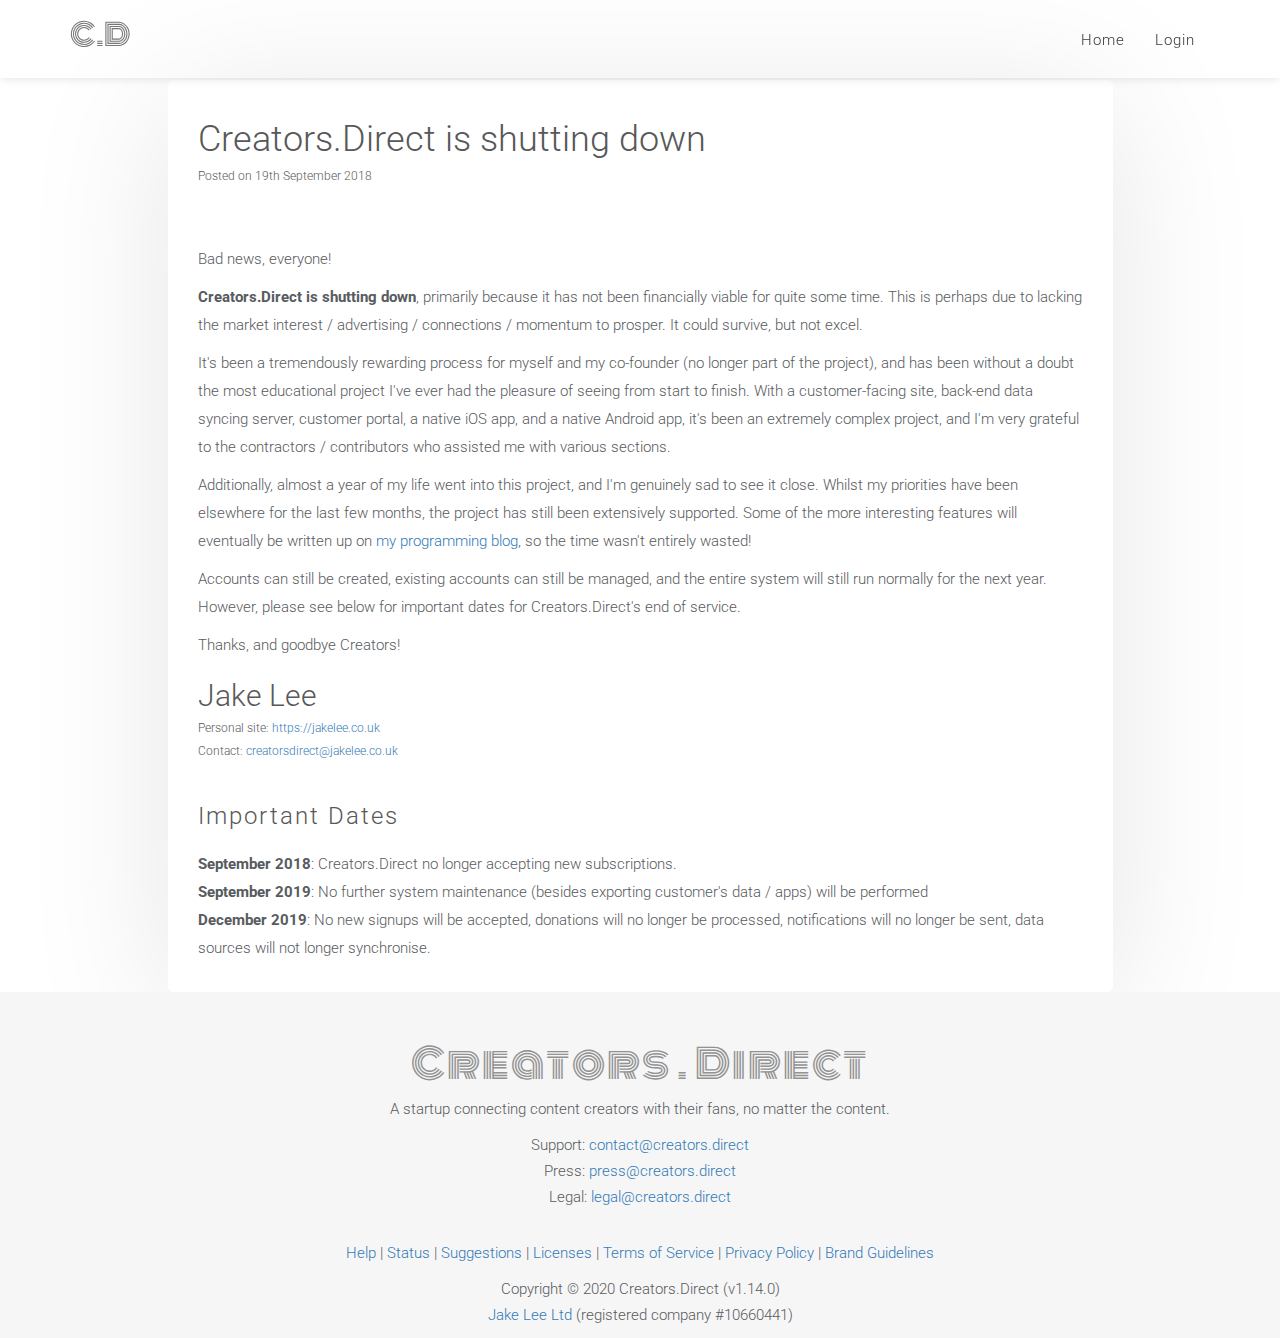
==== goodbye.html @ 6bd3e140 "Adds homepade and goodbye post" ====
<!DOCTYPE html>
<html lang="en">
<head>
<meta charset="utf-8">
<meta name="viewport" content="width=device-width, initial-scale=1">
<meta name="keywords" content="creators, direct, apps, content, custom, bespoke, automatic, sync, custom app, streamer tools">
<meta name="description" content="Creators.Direct provides content creators with reliable and affordable custom apps to keep fans automatically updated with their latest content, no matter what it is. Free sign-up / demo!" />
<meta name="author" content="Creators.Direct">
<meta name="copyright" content="Creators.Direct 2020">
<meta name="theme-color" content="#FB4C7F">
<title>Goodbye | Creators.Direct</title>
<link rel="apple-touch-icon" sizes="180x180" href="/assets/img/favicons/apple-touch-icon.png">
<link rel="icon" type="image/png" sizes="32x32" href="/assets/img/favicons/favicon-32x32.png">
<link rel="icon" type="image/png" sizes="16x16" href="/assets/img/favicons/favicon-16x16.png">
<link rel="manifest" href="/assets/img/favicons/manifest.json">
<link href="https://fonts.googleapis.com/css?family=Monoton%7CRoboto:100,300" rel="stylesheet">
<link rel="stylesheet" href="https://maxcdn.bootstrapcdn.com/bootstrap/3.3.7/css/bootstrap.min.css" integrity="sha384-BVYiiSIFeK1dGmJRAkycuHAHRg32OmUcww7on3RYdg4Va+PmSTsz/K68vbdEjh4u" crossorigin="anonymous">
<link rel="stylesheet" href="https://maxcdn.bootstrapcdn.com/font-awesome/4.7.0/css/font-awesome.min.css" integrity="sha384-wvfXpqpZZVQGK6TAh5PVlGOfQNHSoD2xbE+QkPxCAFlNEevoEH3Sl0sibVcOQVnN" crossorigin="anonymous">
<link rel="stylesheet" href="/assets/plugins/bootsnav/css/bootsnav.css" />
<link rel="stylesheet" href="/assets/plugins/swiper/css/swiper.min.css" />
<link rel="stylesheet" href="/assets/css/gorilla.css" />
</head>
<body>
<header class="header">

<nav class="navbar navbar-default navbar-fixed navbar-scrollspy dark bootsnav wine" data-minus-value-desktop="65" data-minus-value-mobile="50" data-speed="1000">
<div class="container">

<div class="navbar-header">
<button type="button" class="navbar-toggle" data-toggle="collapse" data-target="#navbar-menu">
<span class="fa fa-bars"></span>
</button>
<a class="navbar-brand" href="/">C.D</a>
</div>


<div class="collapse navbar-collapse" id="navbar-menu">
<ul class="nav navbar-nav navbar-right" data-in="fadeInDown" data-out="fadeOutUp">
<li class=""><a href="/">Home</a></li>
<li class=""><a href="/creator/login">Login</a></li>
</ul>
</div>
</div>
</nav>

</header>

<main class="main" id="blog">
<section id="banner">
<div class="container">
<div class="row post-wrapper">
<div class="col-md-10 col-md-offset-1">
<div class="single-post-details">
<h1>Creators.Direct is shutting down</h1>
<h6>Posted on 19th September 2018</h6>
<br><br>
<p>Bad news, everyone!</p>
<p><b>Creators.Direct is shutting down</b>, primarily because it has not been financially viable for quite some time. This is perhaps due to lacking the market interest / advertising / connections / momentum to prosper. It could survive, but not excel.</p>
<p>It's been a tremendously rewarding process for myself and my co-founder (no longer part of the project), and has been without a doubt the most educational project I've ever had the pleasure of seeing from start to finish. With a customer-facing site, back-end data syncing server, customer portal, a native iOS app, and a native Android app, it's been an extremely complex project, and I'm very grateful to the contractors / contributors who assisted me with various sections.</p>
<p>Additionally, almost a year of my life went into this project, and I'm genuinely sad to see it close. Whilst my priorities have been elsewhere for the last few months, the project has still been extensively supported. Some of the more interesting features will eventually be written up on <a href="https://blog.jakelee.co.uk" target="_blank">my programming blog</a>, so the time wasn't entirely wasted!</p>
<p>Accounts can still be created, existing accounts can still be managed, and the entire system will still run normally for the next year. However, please see below for important dates for Creators.Direct's end of service.
<br>
<p>Thanks, and goodbye Creators!</p>
<h2>Jake Lee</h2>
<h6>Personal site: <a href="https://jakelee.co.uk" target="_blank">https://jakelee.co.uk</a></h6>
<h6>Contact: <a href="mailto:creatorsdirect@jakelee.co.uk">creatorsdirect@jakelee.co.uk</a></h6>
<h3>Important Dates</h3>
<p><b>September 2018</b>: Creators.Direct no longer accepting new subscriptions.<br>
<b>September 2019</b>: No further system maintenance (besides exporting customer's data / apps) will be performed<br>
<b>December 2019</b>: No new signups will be accepted, donations will no longer be processed, notifications will no longer be sent, data sources will not longer synchronise.</p>
</div>
</div>
</div>
</div>
</section>
</main>
<footer id="contact" class="footer bg-gray p-top-30 p-sm-top-80">
<div class="container">
<div class="row">
<div class="col-md-12 col-xs-6 footer-left text-center">
<h3 class="footer-logo">Creators . Direct</h3>
<p>A startup connecting content creators with their fans,
no matter the content.</p>
<ul>
<li>Support: <a href="mailto:contact@creators.direct">contact@creators.direct</a></li>
<li>Press: <a href="mailto:press@creators.direct">press@creators.direct</a></li>
<li>Legal: <a href="mailto:legal@creators.direct">legal@creators.direct</a></li>
</ul>
</div>
<div class="col-md-12 p-top-30">
<div class="text-center">
<p><a href="/help" target="_blank">Help</a> |
<a href="/status" target="_blank">Status</a> |
<a href="https://feedback.creators.direct" target="_blank">Suggestions</a> |
<a href="/assets/legal/thirdparties" target="_blank">Licenses</a> |
<a href="/assets/legal/termsofservice" target="_blank">Terms of Service</a> |
<a href="/assets/legal/privacypolicy" target="_blank">Privacy Policy</a> |
<a href="/assets/legal/brand" target="_blank">Brand Guidelines</a></p>
<p>Copyright &copy; 2020 Creators.Direct (v1.14.0)<br><a href="https://jakelee.co.uk" target="_blank">Jake Lee Ltd</a> (registered company #10660441)</p>
</div>
</div>
</div>
</div>
</footer>
<script nonce="57ca7957110197bcc690b021fc830d4f">var token = "742ff95ed64679ad601f8a71b2e4994b192f498a0d0c57cd224401986b529df5";</script><script src="/assets/plugins/jquery/jquery-3.2.1.min.js"></script>
<script src="/assets/plugins/jquery/jquery-ui.min.js"></script>
<script src="https://maxcdn.bootstrapcdn.com/bootstrap/3.3.7/js/bootstrap.min.js" integrity="sha384-Tc5IQib027qvyjSMfHjOMaLkfuWVxZxUPnCJA7l2mCWNIpG9mGCD8wGNIcPD7Txa" crossorigin="anonymous"></script><script src="/assets/plugins/bootsnav/js/bootsnav.js"></script>
</body>
</html>
---- assets/plugins/bootsnav/css/bootsnav.css ----
/* ==============================================================

Template name : Bootsnav - Multi Purpose Header
Categorie : Bootstrap Menu in CSS
Author : adamnurdin01
Version : v.1.2
Created : 2016-06-02
Last update : 2016-10-19

============================================================== */

/* MEGAMENU STYLE
=================================*/
nav.bootsnav .dropdown.megamenu-fw {
    position: static;
}

nav.bootsnav .container {
    position: relative;
}

nav.bootsnav .megamenu-fw .dropdown-menu {
    left: auto;
}

nav.bootsnav .megamenu-content {
    padding: 15px;
    width: 100% !important;
}

nav.bootsnav .megamenu-content .title {
    margin-top: 0;
}

nav.bootsnav .dropdown.megamenu-fw .dropdown-menu {
    left: 0;
    right: 0;
}

/* Navbar
=================================*/
nav.navbar.bootsnav {
    margin-bottom: 0;
    -moz-border-radius: 0px;
    -webkit-border-radius: 0px;
    -o-border-radius: 0px;
    border-radius: 0px;
    background-color: #fff;
    border: none;
    border-bottom: solid 1px #e0e0e0;
    z-index: 9;
}

nav.navbar.bootsnav ul.nav > li > a {
    color: #6f6f6f;
    background-color: transparent;
    outline: none;
    margin-bottom: -2px;
}

nav.navbar.bootsnav ul.nav li.megamenu-fw > a:hover,
nav.navbar.bootsnav ul.nav li.megamenu-fw > a:focus,
nav.navbar.bootsnav ul.nav li.active > a:hover,
nav.navbar.bootsnav ul.nav li.active > a:focus,
nav.navbar.bootsnav ul.nav li.active > a {
    background-color: transparent;
}

nav.navbar.bootsnav .navbar-toggle {
    background-color: #fff;
    border: none;
    padding: 0;
    font-size: 18px;
    position: relative;
    top: 5px;
}

nav.navbar.bootsnav ul.nav .dropdown-menu .dropdown-menu {
    top: 0;
    left: 100%;
}

nav.navbar.bootsnav ul.nav ul.dropdown-menu > li > a {
    white-space: normal;
}

ul.menu-col {
    padding: 0;
    margin: 0;
    list-style: none;
}

ul.menu-col li a {
    color: #6f6f6f;
}

ul.menu-col li a:hover,
ul.menu-col li a:focus {
    text-decoration: none;
}

/* Navbar Full
=================================*/
nav.bootsnav.navbar-full {
    padding-bottom: 10px;
    padding-top: 10px;
}

nav.bootsnav.navbar-full .navbar-header {
    display: block;
    width: 100%;
}

nav.bootsnav.navbar-full .navbar-toggle {
    display: inline-block;
    margin-right: 0;
    position: relative;
    top: 0;
    font-size: 30px;
    -webkit-transition: all 1s ease-in-out;
    -moz-transition: all 1s ease-in-out;
    -o-transition: all 1s ease-in-out;
    -ms-transition: all 1s ease-in-out;
    transition: all 1s ease-in-out;
}

nav.bootsnav.navbar-full .navbar-collapse {
    position: fixed;
    width: 100%;
    height: 100% !important;
    top: 0;
    left: 0;
    padding: 0;
    display: none !important;
    z-index: 9;
}

nav.bootsnav.navbar-full .navbar-collapse.in {
    display: block !important;
}

nav.bootsnav.navbar-full .navbar-collapse .nav-full {
    overflow: auto;
}

nav.bootsnav.navbar-full .navbar-collapse .wrap-full-menu {
    display: table-cell;
    vertical-align: middle;
    background-color: #fff;
    overflow: auto;
}

nav.bootsnav.navbar-full .navbar-collapse .nav-full::-webkit-scrollbar {
    width: 0;
}

nav.bootsnav.navbar-full .navbar-collapse ul.nav {
    display: block;
    width: 100%;
    overflow: auto;
}

nav.bootsnav.navbar-full .navbar-collapse ul.nav a:hover,
nav.bootsnav.navbar-full .navbar-collapse ul.nav a:focus,
nav.bootsnav.navbar-full .navbar-collapse ul.nav a {
    background-color: transparent;
}

nav.bootsnav.navbar-full .navbar-collapse ul.nav > li {
    float: none;
    display: block;
    text-align: center;
}

nav.bootsnav.navbar-full .navbar-collapse ul.nav > li > a {
    display: table;
    margin: auto;
    text-transform: uppercase;
    font-weight: bold;
    letter-spacing: 2px;
    font-size: 24px;
    padding: 10px 15px;
}

li.close-full-menu > a {
    padding-top: 0px;
    padding-bottom: 0px;
}

li.close-full-menu {
    padding-top: 30px;
    padding-bottom: 30px;
}

/* Atribute Navigation
=================================*/
.attr-nav {
    float: right;
    display: inline-block;
    margin-left: 13px;
    margin-right: -15px;
}

.attr-nav > ul {
    padding: 0;
    margin: 0 0 -7px 0;
    list-style: none;
    display: inline-block;
}

.attr-nav > ul > li {
    float: left;
    display: block;
}

.attr-nav > ul > li > a {
    color: #6f6f6f;
    display: block;
    padding: 28px 15px;
    position: relative;
}

.attr-nav > ul > li > a span.badge {
    position: absolute;
    top: 50%;
    margin-top: -15px;
    right: 5px;
    font-size: 10px;
    padding: 0;
    width: 15px;
    height: 15px;
    padding-top: 2px;
}

.attr-nav > ul > li.dropdown ul.dropdown-menu {
    -moz-border-radius: 0px;
    -webkit-border-radius: 0px;
    -o-border-radius: 0px;
    border-radius: 0px;
    -moz-box-shadow: 0px 0px 0px;
    -webkit-box-shadow: 0px 0px 0px;
    -o-box-shadow: 0px 0px 0px;
    box-shadow: 0px 0px 0px;
    border: solid 1px #e0e0e0;
}

ul.cart-list {
    padding: 0 !important;
    width: 250px !important;
}

ul.cart-list > li {
    position: relative;
    border-bottom: solid 1px #efefef;
    padding: 15px 15px 23px 15px !important;
}

ul.cart-list > li > a.photo {
    padding: 0 !important;
    margin-right: 15px;
    float: left;
    display: block;
    width: 50px;
    height: 50px;
    left: 15px;
    top: 15px;
}

ul.cart-list > li img {
    width: 50px;
    height: 50px;
    border: solid 1px #efefef;
}

ul.cart-list > li > h6 {
    margin: 0;
}

ul.cart-list > li > h6 > a.photo {
    padding: 0 !important;
    display: block;
}

ul.cart-list > li > p {
    margin-bottom: 0;
}

ul.cart-list > li.total {
    background-color: #f5f5f5;
    padding-bottom: 15px !important;
}

ul.cart-list > li.total > .btn {
    display: inline-block;
    border-bottom: solid 1px #efefef;
}

ul.cart-list > li .price {
    font-weight: bold;
}

ul.cart-list > li.total > span {
    padding-top: 8px;
}

/* Top Search
=================================*/
.top-search {
    background-color: #333;
    padding: 10px 0;
    display: none;
}

.top-search input.form-control {
    background-color: transparent;
    border: none;
    -moz-box-shadow: 0px 0px 0px;
    -webkit-box-shadow: 0px 0px 0px;
    -o-box-shadow: 0px 0px 0px;
    box-shadow: 0px 0px 0px;
    color: #fff;
    height: 40px;
    padding: 0 15px;
}

.top-search .input-group-addon {
    background-color: transparent;
    border: none;
    color: #fff;
    padding-left: 0;
    padding-right: 0;
}

.top-search .input-group-addon.close-search {
    cursor: pointer;
}

/* Side Menu
=================================*/
body {
    -webkit-transition: all 0.3s ease-in-out;
    -moz-transition: all 0.3s ease-in-out;
    -o-transition: all 0.3s ease-in-out;
    -ms-transition: all 0.3s ease-in-out;
    transition: all 0.3s ease-in-out;
}

body.on-side {
    margin-left: -280px;
}

.side {
    position: fixed;
    overflow-y: auto;
    top: 0;
    right: -280px;
    width: 280px;
    padding: 25px 30px;
    height: 100%;
    display: block;
    background-color: #333;
    -webkit-transition: all 0.3s ease-in-out;
    -moz-transition: all 0.3s ease-in-out;
    -o-transition: all 0.3s ease-in-out;
    -ms-transition: all 0.3s ease-in-out;
    transition: all 0.3s ease-in-out;
    z-index: 9;
}

.side.on {
    right: 0;
}

.side .close-side {
    float: right;
    color: #fff;
    position: relative;
    z-index: 2;
    font-size: 16px;
}

.side .widget {
    position: relative;
    z-index: 1;
    margin-bottom: 25px;
}

.side .widget .title {
    color: #fff;
    margin-bottom: 15px;
}

.side .widget ul.link {
    padding: 0;
    margin: 0;
    list-style: none;
}

.side .widget ul.link li a {
    color: #9f9f9f;
    letter-spacing: 1px;
}

.side .widget ul.link li a:focus,
.side .widget ul.link li a:hover {
    color: #fff;
    text-decoration: none;
}

/* Share
=================================*/
nav.navbar.bootsnav .share {
    padding: 0 30px;
    margin-bottom: 30px;
}

nav.navbar.bootsnav .share ul {
    display: inline-block;
    padding: 0;
    margin: 0 0 -7px 0;
    list-style: none;
}

nav.navbar.bootsnav .share ul > li {
    float: left;
    display: block;
    margin-right: 5px;
}

nav.navbar.bootsnav .share ul > li > a {
    display: table-cell;
    vertical-align: middle;
    text-align: center;
    width: 35px;
    height: 35px;
    -moz-border-radius: 50%;
    -webkit-border-radius: 50%;
    -o-border-radius: 50%;
    border-radius: 50%;
    background-color: #cfcfcf;
    color: #fff;
}

/* Transparent
=================================*/
nav.navbar.bootsnav.navbar-fixed {
    position: fixed;
    display: block;
    width: 100%;
}

nav.navbar.bootsnav.no-background {
    -webkit-transition: all 1s ease-in-out;
    -moz-transition: all 1s ease-in-out;
    -o-transition: all 1s ease-in-out;
    -ms-transition: all 1s ease-in-out;
    transition: all 1s ease-in-out;
}

/* Navbar Sticky
=================================*/
.wrap-sticky {
    position: relative;
    -webkit-transition: all 0.3s ease-in-out;
    -moz-transition: all 0.3s ease-in-out;
    -o-transition: all 0.3s ease-in-out;
    -ms-transition: all 0.3s ease-in-out;
    transition: all 0.3s ease-in-out;
}

.wrap-sticky nav.navbar.bootsnav {
    position: absolute;
    width: 100%;
    left: 0;
    top: 0;
}

.wrap-sticky nav.navbar.bootsnav.sticked {
    position: fixed;
    -webkit-transition: all 0.2s ease-in-out;
    -moz-transition: all 0.2s ease-in-out;
    -o-transition: all 0.2s ease-in-out;
    -ms-transition: all 0.2s ease-in-out;
    transition: all 0.2s ease-in-out;
}

body.on-side .wrap-sticky nav.navbar.bootsnav.sticked {
    left: -280px;
}

/* Navbar Responsive
=================================*/
@media (min-width: 1024px) and (max-width: 1400px) {
    body.wrap-nav-sidebar .wrapper .container {
        width: 100%;
        padding-left: 30px;
        padding-right: 30px;
    }
}

@media (min-width: 1024px) {
    /* General Navbar
    =================================*/
    nav.navbar.bootsnav ul.nav .dropdown-menu .dropdown-menu {
        margin-top: -2px;
    }

    nav.navbar.bootsnav ul.nav.navbar-right .dropdown-menu .dropdown-menu {
        left: -200px;
    }

    nav.navbar.bootsnav ul.nav > li > a {
        padding: 30px 15px;
        font-weight: 600;
    }

    nav.navbar.bootsnav ul.nav > li.dropdown > a.dropdown-toggle:after {
        font-family: 'FontAwesome';
        content: "\f0d7";
        margin-left: 5px;
        margin-top: 2px;
    }

    nav.navbar.bootsnav li.dropdown ul.dropdown-menu {
        -moz-box-shadow: 0px 0px 0px;
        -webkit-box-shadow: 0px 0px 0px;
        -o-box-shadow: 0px 0px 0px;
        box-shadow: 0px 0px 0px;
        -moz-border-radius: 0px;
        -webkit-border-radius: 0px;
        -o-border-radius: 0px;
        border-radius: 0px;
        padding: 0;
        width: 200px;
        background: #fff;
        border: solid 1px #e0e0e0;
        border-top: solid 5px;
    }

    nav.navbar.bootsnav li.dropdown ul.dropdown-menu > li a:hover,
    nav.navbar.bootsnav li.dropdown ul.dropdown-menu > li a:hover {
        background-color: transparent;
    }

    nav.navbar.bootsnav li.dropdown ul.dropdown-menu > li > a {
        padding: 10px 15px;
        border-bottom: solid 1px #eee;
        color: #6f6f6f;
    }

    nav.navbar.bootsnav li.dropdown ul.dropdown-menu > li:last-child > a {
        border-bottom: none;
    }

    nav.navbar.bootsnav ul.navbar-right li.dropdown ul.dropdown-menu li a {
        text-align: right;
    }

    nav.navbar.bootsnav li.dropdown ul.dropdown-menu li.dropdown > a.dropdown-toggle:before {
        font-family: 'FontAwesome';
        float: right;
        content: "\f105";
        margin-top: 0;
    }

    nav.navbar.bootsnav ul.navbar-right li.dropdown ul.dropdown-menu li.dropdown > a.dropdown-toggle:before {
        font-family: 'FontAwesome';
        float: left;
        content: "\f104";
        margin-top: 0;
    }

    nav.navbar.bootsnav li.dropdown ul.dropdown-menu ul.dropdown-menu {
        top: -3px;
    }

    nav.navbar.bootsnav ul.dropdown-menu.megamenu-content {
        padding: 0 15px !important;
    }

    nav.navbar.bootsnav ul.dropdown-menu.megamenu-content > li {
        padding: 25px 0 20px;
    }

    nav.navbar.bootsnav ul.dropdown-menu.megamenu-content.tabbed {
        padding: 0;
    }

    nav.navbar.bootsnav ul.dropdown-menu.megamenu-content.tabbed > li {
        padding: 0;
    }

    nav.navbar.bootsnav ul.dropdown-menu.megamenu-content .col-menu {
        padding: 0 30px;
        margin: 0 -0.5px;
        border-left: solid 1px #f0f0f0;
        border-right: solid 1px #f0f0f0;
    }

    nav.navbar.bootsnav ul.dropdown-menu.megamenu-content .col-menu:first-child {
        border-left: none;
    }

    nav.navbar.bootsnav ul.dropdown-menu.megamenu-content .col-menu:last-child {
        border-right: none;
    }

    nav.navbar.bootsnav ul.dropdown-menu.megamenu-content .content {
        display: none;
    }

    nav.navbar.bootsnav ul.dropdown-menu.megamenu-content .content ul.menu-col li a {
        text-align: left;
        padding: 5px 0;
        display: block;
        width: 100%;
        margin-bottom: 0;
        border-bottom: none;
        color: #6f6f6f;
    }

    nav.navbar.bootsnav.on ul.dropdown-menu.megamenu-content .content {
        display: block !important;
        height: auto !important;
    }

    /* Navbar Transparent
    =================================*/
    nav.navbar.bootsnav.no-background {
        background-color: transparent;
        border: none;
    }

    nav.navbar.bootsnav.navbar-transparent .attr-nav {
        padding-left: 15px;
        margin-left: 30px;
    }

    nav.navbar.bootsnav.navbar-transparent.white {
        background-color: rgba(255, 255, 255, 0.3);
        border-bottom: solid 1px #bbb;
    }

    nav.navbar.navbar-inverse.bootsnav.navbar-transparent.dark,
    nav.navbar.bootsnav.navbar-transparent.dark {
        background-color: rgba(0, 0, 0, 0.3);
        border-bottom: solid 1px #555;
    }

    nav.navbar.bootsnav.navbar-transparent.white .attr-nav {
        border-left: solid 1px #bbb;
    }

    nav.navbar.navbar-inverse.bootsnav.navbar-transparent.dark .attr-nav,
    nav.navbar.bootsnav.navbar-transparent.dark .attr-nav {
        border-left: solid 1px #555;
    }

    nav.navbar.bootsnav.no-background.white .attr-nav > ul > li > a,
    nav.navbar.bootsnav.navbar-transparent.white .attr-nav > ul > li > a,
    nav.navbar.bootsnav.navbar-transparent.white ul.nav > li > a,
    nav.navbar.bootsnav.no-background.white ul.nav > li > a {
        color: #fff;
    }

    nav.navbar.bootsnav.navbar-transparent.dark .attr-nav > ul > li > a,
    nav.navbar.bootsnav.navbar-transparent.dark ul.nav > li > a {
        color: #eee;
    }

    nav.navbar.bootsnav.navbar-fixed.navbar-transparent .logo-scrolled,
    nav.navbar.bootsnav.navbar-fixed.no-background .logo-scrolled {
        display: none;
    }

    nav.navbar.bootsnav.navbar-fixed.navbar-transparent .logo-display,
    nav.navbar.bootsnav.navbar-fixed.no-background .logo-display {
        display: block;
    }

    nav.navbar.bootsnav.navbar-fixed .logo-display {
        display: none;
    }

    nav.navbar.bootsnav.navbar-fixed .logo-scrolled {
        display: block;
    }

    /* Atribute Navigation
    =================================*/
    .attr-nav > ul > li.dropdown ul.dropdown-menu {
        margin-top: 0;
        margin-left: 55px;
        width: 250px;
        left: -250px;
    }

    /* Menu Center
    =================================*/
    nav.navbar.bootsnav.menu-center .container {
        position: relative;
    }

    nav.navbar.bootsnav.menu-center ul.nav.navbar-center {
        float: none;
        margin: 0 auto;
        display: table;
        table-layout: fixed;
    }

    nav.navbar.bootsnav.menu-center .navbar-header,
    nav.navbar.bootsnav.menu-center .attr-nav {
        position: absolute;
    }

    nav.navbar.bootsnav.menu-center .attr-nav {
        right: 15px;
    }

    /* Navbar Brand top
    =================================*/
    nav.bootsnav.navbar-brand-top .navbar-header {
        display: block;
        width: 100%;
        text-align: center;
    }

    nav.bootsnav.navbar-brand-top ul.nav > li.dropdown > ul.dropdown-menu {
        margin-top: 2px;
    }

    nav.bootsnav.navbar-brand-top ul.nav > li.dropdown.megamenu-fw > ul.dropdown-menu {
        margin-top: 0;
    }

    nav.bootsnav.navbar-brand-top .navbar-header .navbar-brand {
        display: inline-block;
        float: none;
        margin: 0;
    }

    nav.bootsnav.navbar-brand-top .navbar-collapse {
        text-align: center;
    }

    nav.bootsnav.navbar-brand-top ul.nav {
        display: inline-block;
        float: none;
        margin: 0 0 -5px 0;
    }

    /* Navbar Center
    =================================*/
    nav.bootsnav.brand-center .navbar-header {
        display: block;
        width: 100%;
        position: absolute;
        text-align: center;
        top: 0;
        left: 0;
    }

    nav.bootsnav.brand-center .navbar-brand {
        display: inline-block;
        float: none;
    }

    nav.bootsnav.brand-center .navbar-collapse {
        text-align: center;
        display: inline-block;
        padding-left: 0;
        padding-right: 0;
    }

    nav.bootsnav.brand-center ul.nav > li.dropdown > ul.dropdown-menu {
        margin-top: 2px;
    }

    nav.bootsnav.brand-center ul.nav > li.dropdown.megamenu-fw > ul.dropdown-menu {
        margin-top: 0;
    }

    nav.bootsnav.brand-center .navbar-collapse .col-half {
        width: 50%;
        float: left;
        display: block;
    }

    nav.bootsnav.brand-center .navbar-collapse .col-half.left {
        text-align: right;
        padding-right: 100px;
    }

    nav.bootsnav.brand-center .navbar-collapse .col-half.right {
        text-align: left;
        padding-left: 100px;
    }

    nav.bootsnav.brand-center ul.nav {
        float: none !important;
        margin-bottom: -5px !important;
        display: inline-block !important;
    }

    nav.bootsnav.brand-center ul.nav.navbar-right {
        margin: 0;
    }

    nav.bootsnav.brand-center.center-side .navbar-collapse .col-half.left {
        text-align: left;
        padding-right: 100px;
    }

    nav.bootsnav.brand-center.center-side .navbar-collapse .col-half.right {
        text-align: right;
        padding-left: 100px;
    }

    /* Navbar Sidebar
    =================================*/
    body.wrap-nav-sidebar .wrapper {
        padding-left: 260px;
        overflow-x: hidden;
    }

    nav.bootsnav.navbar-sidebar {
        position: fixed;
        width: 260px;
        overflow: hidden;
        left: 0;
        padding: 0 0 0 0 !important;
        background: #fff;
        border-right: solid 1px #dfdfdf;
    }

    nav.bootsnav.navbar-sidebar .scroller {
        width: 280px;
        overflow-y: auto;
        overflow-x: hidden;
    }

    nav.bootsnav.navbar-sidebar .container-fluid,
    nav.bootsnav.navbar-sidebar .container {
        padding: 0 !important;
    }

    nav.bootsnav.navbar-sidebar .navbar-header {
        float: none;
        display: block;
        width: 260px;
        padding: 10px 15px;
        margin: 10px 0 0 0 !important;
    }

    nav.bootsnav.navbar-sidebar .navbar-collapse {
        padding: 0 !important;
        width: 260px;
    }

    nav.bootsnav.navbar-sidebar ul.nav {
        float: none;
        display: block;
        width: 100%;
        padding: 0 15px !important;
        margin: 0 0 30px 0;
    }

    nav.bootsnav.navbar-sidebar ul.nav li {
        float: none !important;
    }

    nav.bootsnav.navbar-sidebar ul.nav > li > a {
        padding: 10px 15px;
        font-weight: bold;
    }

    nav.bootsnav.navbar-sidebar ul.nav > li.dropdown > a:after {
        float: right;
    }

    nav.bootsnav.navbar-sidebar ul.nav li.dropdown ul.dropdown-menu {
        left: 100%;
        top: 0;
        position: relative !important;
        left: 0 !important;
        width: 100% !important;
        height: auto !important;
        background-color: transparent;
        border: none !important;
        padding: 0;
        -moz-box-shadow: 0px 0px 0px;
        -webkit-box-shadow: 0px 0px 0px;
        -o-box-shadow: 0px 0px 0px;
        box-shadow: 0px 0px 0px;
    }

    nav.bootsnav.navbar-sidebar ul.nav .megamenu-content .col-menu {
        border: none !important;
    }

    nav.bootsnav.navbar-sidebar ul.nav > li.dropdown > ul.dropdown-menu {
        margin-bottom: 15px;
    }

    nav.bootsnav.navbar-sidebar ul.nav li.dropdown ul.dropdown-menu {
        padding-left: 0;
        float: none;
        margin-bottom: 0;
    }

    nav.bootsnav.navbar-sidebar ul.nav li.dropdown ul.dropdown-menu li a {
        padding: 5px 15px;
        color: #6f6f6f;
        border: none;
    }

    nav.bootsnav.navbar-sidebar ul.nav li.dropdown ul.dropdown-menu ul.dropdown-menu {
        padding-left: 15px;
        margin-top: 0;
    }

    nav.bootsnav.navbar-sidebar ul.nav li.dropdown ul.dropdown-menu li.dropdown > a:before {
        font-family: 'FontAwesome';
        content: "\f105";
        float: right;
    }

    nav.bootsnav.navbar-sidebar ul.nav li.dropdown.on ul.dropdown-menu li.dropdown.on > a:before {
        content: "\f107";
    }

    nav.bootsnav.navbar-sidebar ul.dropdown-menu.megamenu-content > li {
        padding: 0 !important;
    }

    nav.bootsnav.navbar-sidebar .dropdown .megamenu-content .col-menu {
        display: block;
        float: none !important;
        padding: 0;
        margin: 0;
        width: 100%;
    }

    nav.bootsnav.navbar-sidebar .dropdown .megamenu-content .col-menu .title {
        padding: 7px 0;
        text-transform: none;
        font-weight: 400;
        letter-spacing: 0px;
        margin-bottom: 0;
        cursor: pointer;
        color: #6f6f6f;
    }

    nav.bootsnav.navbar-sidebar .dropdown .megamenu-content .col-menu .title:before {
        font-family: 'FontAwesome';
        content: "\f105";
        float: right;
    }

    nav.bootsnav.navbar-sidebar .dropdown .megamenu-content .col-menu.on .title:before {
        content: "\f107";
    }

    nav.bootsnav.navbar-sidebar .dropdown .megamenu-content .col-menu {
        border: none;
    }

    nav.bootsnav.navbar-sidebar .dropdown .megamenu-content .col-menu .content {
        padding: 0 0 0 15px;
    }

    nav.bootsnav.navbar-sidebar .dropdown .megamenu-content .col-menu ul.menu-col li a {
        padding: 3px 0 !important;
    }
}

@media (max-width: 992px) {
    /* Navbar Responsive
    =================================*/
    nav.navbar.bootsnav .navbar-brand {
        display: inline-block;
        float: none !important;
        margin: 0 !important;
    }

    nav.navbar.bootsnav .navbar-header {
        float: none;
        display: block;
        text-align: center;
        padding-left: 30px;
        padding-right: 30px;
    }

    nav.navbar.bootsnav .navbar-toggle {
        display: inline-block;
        float: left;
        margin-right: -200px;
        margin-top: 10px;
    }

    nav.navbar.bootsnav .navbar-collapse {
        border: none;
        margin-bottom: 0;
    }

    nav.navbar.bootsnav.no-full .navbar-collapse {
        max-height: 350px;
        overflow-y: auto !important;
    }

    nav.navbar.bootsnav .navbar-collapse.collapse {
        display: none !important;
    }

    nav.navbar.bootsnav .navbar-collapse.collapse.in {
        display: block !important;
    }

    nav.navbar.bootsnav .navbar-nav {
        float: none !important;
        padding-left: 30px;
        padding-right: 30px;
        margin: 0px -15px;
    }

    nav.navbar.bootsnav .navbar-nav > li {
        float: none;
    }

    nav.navbar.bootsnav li.dropdown a.dropdown-toggle:before {
        font-family: 'FontAwesome';
        content: "\f105";
        float: right;
        font-size: 16px;
        margin-left: 10px;
    }

    nav.navbar.bootsnav li.dropdown.on > a.dropdown-toggle:before {
        content: "\f107";
    }

    nav.navbar.bootsnav .navbar-nav > li > a {
        display: block;
        width: 100%;
        border-bottom: solid 1px #e0e0e0;
        padding: 10px 0;
        border-top: solid 1px #e0e0e0;
        margin-bottom: -1px;
    }

    nav.navbar.bootsnav .navbar-nav > li:first-child > a {
        border-top: none;
    }

    nav.navbar.bootsnav ul.navbar-nav.navbar-left > li:last-child > ul.dropdown-menu {
        border-bottom: solid 1px #e0e0e0;
    }

    nav.navbar.bootsnav ul.nav li.dropdown li a.dropdown-toggle {
        float: none !important;
        position: relative;
        display: block;
        width: 100%;
    }

    nav.navbar.bootsnav ul.nav li.dropdown ul.dropdown-menu {
        width: 100%;
        position: relative !important;
        background-color: transparent;
        float: none;
        border: none;
        padding: 0 0 0 15px !important;
        margin: 0 0 -1px 0 !important;
        -moz-box-shadow: 0px 0px 0px;
        -webkit-box-shadow: 0px 0px 0px;
        -o-box-shadow: 0px 0px 0px;
        box-shadow: 0px 0px 0px;
        -moz-border-radius: 0px 0px 0px;
        -webkit-border-radius: 0px 0px 0px;
        -o-border-radius: 0px 0px 0px;
        border-radius: 0px 0px 0px;
    }

    nav.navbar.bootsnav ul.nav li.dropdown ul.dropdown-menu > li > a {
        display: block;
        width: 100%;
        border-bottom: solid 1px #e0e0e0;
        padding: 10px 0;
        color: #6f6f6f;
    }

    nav.navbar.bootsnav ul.nav ul.dropdown-menu li a:hover,
    nav.navbar.bootsnav ul.nav ul.dropdown-menu li a:focus {
        background-color: transparent;
    }

    nav.navbar.bootsnav ul.nav ul.dropdown-menu ul.dropdown-menu {
        float: none !important;
        left: 0;
        padding: 0 0 0 15px;
        position: relative;
        background: transparent;
        width: 100%;
    }

    nav.navbar.bootsnav ul.nav ul.dropdown-menu li.dropdown.on > ul.dropdown-menu {
        display: inline-block;
        margin-top: -10px;
    }

    nav.navbar.bootsnav li.dropdown ul.dropdown-menu li.dropdown > a.dropdown-toggle:after {
        display: none;
    }

    nav.navbar.bootsnav .dropdown .megamenu-content .col-menu .title {
        padding: 10px 15px 10px 0;
        line-height: 24px;
        text-transform: none;
        font-weight: 400;
        letter-spacing: 0px;
        margin-bottom: 0;
        cursor: pointer;
        border-bottom: solid 1px #e0e0e0;
        color: #6f6f6f;
    }

    nav.navbar.bootsnav .dropdown .megamenu-content .col-menu ul > li > a {
        display: block;
        width: 100%;
        border-bottom: solid 1px #e0e0e0;
        padding: 8px 0;
    }

    nav.navbar.bootsnav .dropdown .megamenu-content .col-menu .title:before {
        font-family: 'FontAwesome';
        content: "\f105";
        float: right;
        font-size: 16px;
        margin-left: 10px;
        position: relative;
        right: -15px;
    }

    nav.navbar.bootsnav .dropdown .megamenu-content .col-menu:last-child .title {
        border-bottom: none;
    }

    nav.navbar.bootsnav .dropdown .megamenu-content .col-menu.on:last-child .title {
        border-bottom: solid 1px #e0e0e0;
    }

    nav.navbar.bootsnav .dropdown .megamenu-content .col-menu:last-child ul.menu-col li:last-child a {
        border-bottom: none;
    }

    nav.navbar.bootsnav .dropdown .megamenu-content .col-menu.on .title:before {
        content: "\f107";
    }

    nav.navbar.bootsnav .dropdown .megamenu-content .col-menu .content {
        padding: 0 0 0 15px;
    }

    nav.bootsnav.brand-center .navbar-collapse {
        display: block;
    }

    nav.bootsnav.brand-center ul.nav {
        margin-bottom: 0px !important;
    }

    nav.bootsnav.brand-center .navbar-collapse .col-half {
        width: 100%;
        float: none;
        display: block;
    }

    nav.bootsnav.brand-center .navbar-collapse .col-half.left {
        margin-bottom: 0;
    }

    nav.bootsnav .megamenu-content {
        padding: 0;
    }

    nav.bootsnav .megamenu-content .col-menu {
        padding-bottom: 0;
    }

    nav.bootsnav .megamenu-content .title {
        cursor: pointer;
        display: block;
        padding: 10px 15px;
        margin-bottom: 0;
        font-weight: normal;
    }

    nav.bootsnav .megamenu-content .content {
        display: none;
    }

    .attr-nav {
        position: absolute;
        right: 60px;
    }

    .attr-nav > ul {
        padding: 0;
        margin: 0 -15px -7px 0;
    }

    .attr-nav > ul > li > a {
        padding: 16px 15px 15px;
    }

    .attr-nav > ul > li.dropdown > a.dropdown-toggle:before {
        display: none;
    }

    .attr-nav > ul > li.dropdown ul.dropdown-menu {
        margin-top: 2px;
        margin-left: 55px;
        width: 250px;
        left: -250px;
        border-top: solid 5px;
    }

    .top-search .container {
        padding: 0 45px;
    }

    /* Navbar full Responsive
    =================================*/
    nav.bootsnav.navbar-full ul.nav {
        margin-left: 0;
    }

    nav.bootsnav.navbar-full ul.nav > li > a {
        border: none;
    }

    nav.bootsnav.navbar-full .navbar-brand {
        float: left !important;
        padding-left: 0;
    }

    nav.bootsnav.navbar-full .navbar-toggle {
        display: inline-block;
        float: right;
        margin-right: 0;
        margin-top: 10px;
    }

    nav.bootsnav.navbar-full .navbar-header {
        padding-left: 15px;
        padding-right: 15px;
    }

    /* Navbar Sidebar
    =================================*/
    nav.navbar.bootsnav.navbar-sidebar .share {
        padding: 30px 15px;
        margin-bottom: 0;
    }

    /* Tabs
    =================================*/
    nav.navbar.bootsnav .megamenu-content.tabbed {
        padding-left: 0 !important;
    }

    nav.navbar.bootsnav .tabbed > li {
        padding: 25px 0;
        margin-left: -15px !important;
    }

    /* Mobile Navigation
    =================================*/
    body > .wrapper {
        -webkit-transition: all 0.3s ease-in-out;
        -moz-transition: all 0.3s ease-in-out;
        -o-transition: all 0.3s ease-in-out;
        -ms-transition: all 0.3s ease-in-out;
        transition: all 0.3s ease-in-out;
    }

    body.side-right > .wrapper {
        margin-left: 280px;
        margin-right: -280px !important;
    }

    nav.navbar.bootsnav.navbar-mobile .navbar-collapse {
        position: fixed;
        overflow-y: auto !important;
        overflow-x: hidden !important;
        display: block;
        background: #fff;
        z-index: 99;
        width: 280px;
        height: 100% !important;
        left: -280px;
        top: 0;
        padding: 0;
        -webkit-transition: all 0.3s ease-in-out;
        -moz-transition: all 0.3s ease-in-out;
        -o-transition: all 0.3s ease-in-out;
        -ms-transition: all 0.3s ease-in-out;
        transition: all 0.3s ease-in-out;
    }

    nav.navbar.bootsnav.navbar-mobile .navbar-collapse.in {
        left: 0;
    }

    nav.navbar.bootsnav.navbar-mobile ul.nav {
        width: 293px;
        padding-right: 0;
        padding-left: 15px;
    }

    nav.navbar.bootsnav.navbar-mobile ul.nav > li > a {
        padding: 15px 15px;
    }

    nav.navbar.bootsnav.navbar-mobile ul.nav ul.dropdown-menu > li > a {
        padding-right: 15px !important;
        padding-top: 15px !important;
        padding-bottom: 15px !important;
    }

    nav.navbar.bootsnav.navbar-mobile ul.nav ul.dropdown-menu .col-menu .title {
        padding-right: 30px !important;
        padding-top: 13px !important;
        padding-bottom: 13px !important;
    }

    nav.navbar.bootsnav.navbar-mobile ul.nav ul.dropdown-menu .col-menu ul.menu-col li a {
        padding-top: 13px !important;
        padding-bottom: 13px !important;
    }

    nav.navbar.bootsnav.navbar-mobile .navbar-collapse [class*=' col-'] {
        width: 100%;
    }

    nav.navbar.bootsnav.navbar-fixed .logo-scrolled {
        display: block !important;
    }

    nav.navbar.bootsnav.navbar-fixed .logo-display {
        display: none !important;
    }

    nav.navbar.bootsnav.navbar-mobile .tab-menu,
    nav.navbar.bootsnav.navbar-mobile .tab-content {
        width: 100%;
        display: block;
    }
}

@media (max-width: 767px) {
    nav.navbar.bootsnav .navbar-header {
        padding-left: 15px;
        padding-right: 15px;
    }

    nav.navbar.bootsnav .navbar-nav {
        padding-left: 15px;
        padding-right: 15px;
    }

    .attr-nav {
        right: 30px;
    }

    .attr-nav > ul {
        margin-right: -10px;
    }

    .attr-nav > ul > li > a {
        padding: 16px 10px 15px;
        padding-left: 0 !important;
    }

    .attr-nav > ul > li.dropdown ul.dropdown-menu {
        left: -275px;
    }

    .top-search .container {
        padding: 0 15px;
    }

    nav.bootsnav.navbar-full .navbar-collapse {
        left: 15px;
    }

    nav.bootsnav.navbar-full .navbar-header {
        padding-right: 0;
    }

    nav.bootsnav.navbar-full .navbar-toggle {
        margin-right: -15px;
    }

    nav.bootsnav.navbar-full ul.nav > li > a {
        font-size: 18px !important;
        line-height: 24px !important;
        padding: 5px 10px !important;
    }

    /* Navbar Sidebar
    =================================*/
    nav.navbar.bootsnav.navbar-sidebar .share {
        padding: 30px 15px !important;
    }

    /* Navbar Sidebar
    =================================*/
    nav.navbar.bootsnav.navbar-sidebar .share {
        padding: 30px 0 !important;
        margin-bottom: 0;
    }

    nav.navbar.bootsnav.navbar-mobile.navbar-sidebar .share {
        padding: 30px 15px !important;
        margin-bottom: 0;
    }

    /* Mobile Navigation
    =================================*/
    body.side-right > .wrapper {
        margin-left: 280px;
        margin-right: -280px !important;
    }

    nav.navbar.bootsnav.navbar-mobile .navbar-collapse {
        margin-left: 0;
    }

    nav.navbar.bootsnav.navbar-mobile ul.nav {
        margin-left: -15px;
    }

    nav.navbar.bootsnav.navbar-mobile ul.nav {
        border-top: solid 1px #fff;
    }

    li.close-full-menu {
        padding-top: 15px !important;
        padding-bottom: 15px !important;
    }
}

@media (min-width: 480px) and (max-width: 640px) {
    nav.bootsnav.navbar-full ul.nav {
        padding-top: 30px;
        padding-bottom: 30px;
    }
}
---- assets/css/gorilla.css ----
.display-none{display:none}.auto-width{width:auto}.left-25{left:25%}.left-50{left:50%}.left-75{left:75%}.btn-theme,.btn-theme:focus,.btn-theme.focus,.btn-theme:active,.btn-theme.active,.btn-theme:visited{background-color:#fb4c7f;color:#fff;border:none;outline:none}.btn-theme:hover,.btn-theme:active:hover,.btn-theme.active:hover,.btn-theme.disabled:hover,.btn-theme[disabled]:hover{background-color:#ba375d;color:#fff}.tooltip-header{cursor:help}.highlighted-faq-header{background-color:#fb4c7f!important}.highlighted-faq,.white-text,.highlighted-faq-title>a::before{color:#fff!important}.title-help-icon{font-size:20px}.smaller-icon{font-size:12px!important}.header-preview{max-height:200px}.fixed-width-header{table-layout:fixed}.modal-open{overflow-y:scroll;padding-right:0!important}.table>tbody>tr>td{vertical-align:middle}.center-text{text-align:center}.ui-sortable-handle{cursor:move}.form-control{border-radius:.25rem!important}.nowrap{white-space:nowrap}.progress{margin-bottom:0!important}@keyframes load{100%{opacity:0;transform:scale(1)}}@keyframes load{100%{opacity:0;transform:scale(1)}}.m-0{margin:0!important}.m-top-5{margin-top:5px}.m-top-30{margin-top:30px}.m-top-50{margin-top:50px}.m-top-80{margin-top:80px}.m-bot-40{margin-bottom:40px}.m-bot-80{margin-bottom:80px}.p-0{padding:0!important}.p-top-10{padding-top:10px}.p-top-30{padding-top:30px}.p-top-80{padding-top:80px}.p-top-120{padding-top:120px}.p-top-150{padding-top:150px}.p-bot-30{padding-bottom:30px}.p-bot-70{padding-bottom:70px}.p-bot-80{padding-bottom:80px}.p-bot-120{padding-bottom:120px}.p-bot-130{padding-bottom:130px}.p-bot-150{padding-bottom:150px}@media only screen and (min-width:970px){.p-lg-left-30{padding-left:30px}.p-lg-right-30{padding-right:30px}}@media only screen and (max-width:767px){.m-sm-bot-60{margin-bottom:60px}.p-sm-top-80{padding-top:80px}.p-sm-bot-0{padding-bottom:0}.p-sm-bot-40{padding-bottom:40px}.p-sm-bot-80{padding-bottom:80px}}body{font-family:roboto,sans-serif;font-size:15px;font-weight:300;line-height:26px;color:#585b60;overflow-x:hidden;position:relative}.link-icon{background:#fff;border-radius:0 50px 50px 0;box-shadow:0 0 30px rgba(0,0,0,.1);display:block;left:0;padding:10px 10px 10px 0;position:fixed;top:30%;z-index:3}.link-icon .btn{color:#5f6789;display:block;font-size:30px;padding:0 15px;box-shadow:inset 0 -3px 5px rgba(0,0,0,.1)}.link-icon .btn.btn:hover{box-shadow:inset 0 3px 5px rgba(0,0,0,.1)}h1,h2,h3,h4,h5,h6{font-family:roboto,sans-serif;font-weight:300;color:#585858}ul,ol,ul li,ol li{margin:0;padding:0;list-style:none}.list li{list-style:decimal inside}a:focus,a:hover{color:#282828;text-decoration:none;outline:none}html,body{height:100%;width:100%}.btn{border:none;transition:all .3s ease 0s}.btn.active.focus,.btn.active:focus,.btn.focus,.btn:active.focus,.btn:active:focus,.btn:focus{outline:none;outline-offset:0}.btn-lg{font-size:18px;font-weight:300;letter-spacing:3px;padding:10px 22px}.btn-circle{border-radius:50px}.btn-dark{background-color:#282828;color:#fff}.btn-dark:focus,.btn-dark:hover{background-color:#4d4d4d;color:#fff}.btn-wine{background-image:linear-gradient(45deg,#fb4c7f 0%,#573d7d 100%);color:#fff}.btn-wine:focus,.btn-wine:hover{background-image:linear-gradient(45deg,#573d7d 0%,#fb4c7f 100%);color:#fff}.gorilla-big-btn{font-family:roboto,sans-serif;padding:5px 20px;margin-right:10px}.gorilla-big-btn .fa{float:left;font-size:30px;margin-top:4px;padding:0}.gorilla-big-btn .normal-txt{display:block;font-size:11px;font-weight:300;margin-top:2px;padding-left:30px;padding-right:15px;text-transform:capitalize}.gorilla-big-btn .big-txt{display:block;font-size:17px;font-weight:700;margin-top:-3px;padding-left:30px;text-align:left}.hover-box{padding:30px;transition:all .3s ease 0s}.hover-box:hover,.hover-box-hover{box-shadow:0 0 50px rgba(0,0,0,.12)}.hover-box.white:hover{background-color:#fff}.hover-flat{position:relative;transition:all .3s ease 0s}.hover-flat::before{background:rgba(0,0,0,0) radial-gradient(ellipse at center center,rgba(0,0,0,0.15) 0%,transparent 80%) repeat scroll 0 0;content:"";height:10px;left:5%;opacity:0;pointer-events:none;position:absolute;top:100%;transition-duration:.3s;transition-property:transform,opacity;width:90%;z-index:-1}.hover-flat:hover,.hover-flat:focus,.hover-flat:active{transform:translateY(-5px)}.hover-flat:hover::before,.hover-flat:focus::before,.hover-flat:active::before{opacity:1;transform:translateY(5px)}.section-heading{}.section-heading h2{font-size:45px;font-weight:100;line-height:55px;margin:0 0 25px;text-transform:capitalize}.section-heading p{}.section-heading.white,.section-heading.white h1,.section-heading.white h2,.section-heading.white h3,.section-heading.white h4,.section-heading.white p{color:#fff}{}.gorilla-accordion{}{}.gorilla-accordion.panel-group .panel{border:medium;box-shadow:none;margin-bottom:0}.gorilla-accordion .panel-default>.panel-heading{background-color:#fff;border:1px solid #ddd;border-radius:50px;box-shadow:none;color:#333;padding:0}.gorilla-accordion .panel-title{color:inherit;display:block;font-size:16px;letter-spacing:2px;margin-bottom:0;margin-top:0}.gorilla-accordion .panel-title>a{display:block;padding:20px 30px;text-decoration:none;color:#585b60;position:relative}.gorilla-accordion .panel-title>a.collapsed::before{color:#9d9d9d;content:"+";font-size:27px;right:20px;position:absolute;top:12px;font-weight:100}.gorilla-accordion .panel-title>a::before{color:#9d9d9d;content:"_";font-size:27px;font-weight:100;position:absolute;right:22px;top:3px}.gorilla-accordion.panel-group .panel-heading+.panel-collapse>.list-group,.gorilla-accordion.panel-group .panel-heading+.panel-collapse>.panel-body{border:medium;padding:30px}.fun-factor .fun-top .et-icon{color:#fff;display:inline-block;font-size:34px;margin:0;text-align:center;width:52px}.fun-factor h4{color:#fff;display:block;font-size:24px;font-weight:100;letter-spacing:2px;margin:25px 0 0;text-transform:uppercase}video{max-width:100%;height:auto}iframe,embed,object{max-width:100%;border:none}nav.navbar.bootsnav{border:none}.navbar-brand{height:70px}.navbar-default .navbar-brand{font-size:36px;font-family:monoton,cursive;padding-top:20px;transition:all .3s ease 0s}nav.ripe .navbar-brand{color:#f275b5}.navbar-default .navbar-brand:focus,.navbar-default .navbar-brand:hover{opacity:.5}.navbar-default .navbar-brand:focus,.navbar-default .navbar-brand:hover{color:inherit}.white.no-background.fisher .navbar-brand,.white.no-background.fader .navbar-brand,.white.no-background.wine .navbar-brand{color:#fff}nav.navbar.bootsnav{box-shadow:0 0 10px rgba(0,0,0,.12)}nav.navbar.bootsnav.no-background{}nav.navbar.bootsnav ul.nav>li>a{color:#7d7d7d;font-weight:300;padding:25px 15px;letter-spacing:1px;text-transform:capitalize;transition:all .3s ease 0s;border:none}nav.navbar-full .attr-nav>ul>li>a{border:medium;border-radius:50%;color:#a18cd1;display:block;font-size:25px;height:35px;line-height:30px;margin:0;padding:0;position:relative;text-align:center;transition:all .5s ease 0s;width:35px}nav.navbar-full.no-background .attr-nav>ul>li>a{color:#fff}nav.navbar-full .attr-nav>ul>li>a:hover,nav.navbar-full .attr-nav>ul>li>a:focus{background:0 0}nav.navbar.navbar-full.bootsnav ul.nav>li>a{display:inline-block}nav.navbar.navbar-full.no-background.bootsnav ul.nav>li.scroll>a{padding:15px}nav.bootsnav.navbar-full .navbar-collapse ul.nav>li.close-full-menu>a{padding:10px 15px}nav.navbar-full.bootsnav .navbar-toggle,nav.navbar-full.bootsnav .navbar-brand{color:#a18cd1}nav.navbar-full.bootsnav.no-background .navbar-toggle,nav.navbar-full.bootsnav.no-background .navbar-brand{color:#fff}nav.navbar.navbar-full.bootsnav ul.nav>li.active>a,nav.navbar.navbar-full.bootsnav ul.nav>li.active>a:focus,nav.navbar.navbar-full.bootsnav ul.nav>li.active>a:hover,nav.navbar.navbar-full.bootsnav ul.nav>li>a:focus,nav.navbar.navbar-full.bootsnav ul.nav>li>a:hover,nav.navbar.navbar-full.no-background.bootsnav ul.nav>li.active>a,nav.navbar.navbar-full.no-background.bootsnav ul.nav>li.active>a:focus,nav.navbar.navbar-full.no-background.bootsnav ul.nav>li.active>a:hover,nav.navbar.navbar-full.no-background.bootsnav ul.nav>li>a:focus,nav.navbar.navbar-full.no-background.bootsnav ul.nav>li>a:hover{background-color:#a18cd1;color:#fff;display:inline-block;margin:0}nav.navbar.bootsnav ul.nav>li.active>a,nav.navbar.bootsnav ul.nav>li.active>a:focus,nav.navbar.bootsnav ul.nav>li.active>a:hover,nav.navbar.bootsnav ul.nav>li>a:focus,nav.navbar.bootsnav ul.nav>li>a:hover{background-color:#f3f3f3;color:#111;margin:0;display:inline-block}nav.navbar.bootsnav.wine ul.nav>li.active>a,nav.navbar.bootsnav.wine ul.nav>li.active>a:focus,nav.navbar.bootsnav.wine ul.nav>li>a:focus{background-color:#fb4c7f;color:#fff;margin:0}nav.navbar.bootsnav.wine ul.nav>li.active>a:hover{font-weight:700;background-color:#fb4c7f}nav.navbar.bootsnav.wine ul.nav>li>a:hover{font-weight:700;background-color:#fff}nav.navbar.bootsnav.no-background ul.nav>li>a,nav.navbar.bootsnav.no-background.ripe ul.nav>li>a,nav.navbar.bootsnav.no-background.fisher ul.nav>li>a,nav.navbar.bootsnav.no-background.fader ul.nav>li>a,nav.navbar.bootsnav.no-background.wine ul.nav>li>a{padding:30px 15px;border-color:transparent;background-color:transparent}nav.navbar.bootsnav.no-background ul.nav>li.active>a,nav.navbar.bootsnav.no-background ul.nav>li.active>a:focus,nav.navbar.bootsnav.no-background ul.nav>li.active>a:hover,nav.navbar.bootsnav.no-background ul.nav>li>a:focus,nav.navbar.bootsnav.no-background ul.nav>li>a:hover{color:#383838;margin:0;border-color:transparent;background-color:transparent}nav.navbar.bootsnav.no-background.fisher.white ul.nav>li.active>a,nav.navbar.bootsnav.no-background.fisher.white ul.nav>li.active>a:focus,nav.navbar.bootsnav.no-background.fisher.white ul.nav>li.active>a:hover,nav.navbar.bootsnav.no-background.fisher.white ul.nav>li>a:focus,nav.navbar.bootsnav.no-background.fisher.white ul.nav>li>a:hover,nav.navbar.bootsnav.no-background.fader ul.nav>li.active>a,nav.navbar.bootsnav.no-background.fader ul.nav>li.active>a:focus,nav.navbar.bootsnav.no-background.fader ul.nav>li.active>a:hover,nav.navbar.bootsnav.no-background.fader ul.nav>li>a:focus,nav.navbar.bootsnav.no-background.fader ul.nav>li>a:hover,nav.navbar.bootsnav.no-background.wine ul.nav>li.active>a,nav.navbar.bootsnav.no-background.wine ul.nav>li.active>a:focus,nav.navbar.bootsnav.no-background.wine ul.nav>li.active>a:hover,nav.navbar.bootsnav.no-background.wine ul.nav>li>a:focus,nav.navbar.bootsnav.no-background.wine ul.nav>li>a:hover{color:#fff}nav.navbar.navbar-full.bootsnav.no-background.fisher.white ul.nav>li.active>a,nav.navbar.navbar-full.bootsnav.no-background.fisher.white ul.nav>li.active>a:focus,nav.navbar.navbar-full.bootsnav.no-background.fisher.white ul.nav>li.active>a:hover,nav.navbar.navbar-full.bootsnav.no-background.fisher.white ul.nav>li>a:focus,nav.navbar.navbar-full.bootsnav.no-background.fisher.white ul.nav>li>a:hover,nav.navbar.navbar-full.bootsnav.no-background.fader ul.nav>li.active>a,nav.navbar.navbar-full.bootsnav.no-background.fader ul.nav>li.active>a:focus,nav.navbar.navbar-full.bootsnav.no-background.fader ul.nav>li.active>a:hover,nav.navbar.navbar-full.bootsnav.no-background.fader ul.nav>li>a:focus,nav.navbar.navbar-full.bootsnav.no-background.fader ul.nav>li>a:hover,nav.navbar.navbar-full.bootsnav.no-background.wine ul.nav>li.active>a,nav.navbar.navbar-full.bootsnav.no-background.wine ul.nav>li.active>a:focus,nav.navbar.navbar-full.bootsnav.no-background.wine ul.nav>li.active>a:hover,nav.navbar.navbar-full.bootsnav.no-background.wine ul.nav>li>a:focus,nav.navbar.navbar-full.bootsnav.no-background.wine ul.nav>li>a:hover{color:#f275b5}nav.navbar.bootsnav.no-background .navbar-brand{font-size:30px;padding-top:25px}nav.navbar.bootsnav.no-background.white .attr-nav>ul>li>a,nav.navbar.bootsnav.navbar-transparent.white .attr-nav>ul>li>a,nav.navbar.bootsnav.navbar-transparent.white ul.nav>li>a,nav.navbar.bootsnav.no-background.white ul.nav>li>a{color:#fff}nav.navbar.bootsnav.no-background.dark .attr-nav>ul>li>a,nav.navbar.bootsnav.navbar-transparent.dark .attr-nav>ul>li>a,nav.navbar.bootsnav.navbar-transparent.dark ul.nav>li>a,nav.navbar.bootsnav.no-background.dark ul.nav>li>a{color:#383838}nav.bootsnav.brand-center ul.nav{margin-bottom:-10px!important}nav.navbar.bootsnav.brand-center ul.nav>li>a{margin-bottom:2px}nav.navbar.bootsnav .navbar-toggle{font-size:40px;background:0 0}.attr-nav>ul{margin:0 0 0 20px}.attr-nav>ul>li>a{border:1px solid #e3e3e3;border-radius:50%;color:#292929;display:block;height:30px;margin:20px 3px 0;padding:0;position:relative;text-align:center;width:30px;font-size:14px;line-height:30px;transition:all .5s ease 0s}.attr-nav>ul>li>a:hover{background-color:#f7f7f7}nav.no-background .custom-attr-nav .side-menu>a{border:none;color:#fff;font-size:40px}.custom-attr-nav .side-menu>a{border:medium;font-size:33px;color:#78d0fe}.custom-attr-nav .side-menu>a:hover,.custom-attr-nav .side-menu>a:focus{background:0 0}.sidebar-ceo img{border-radius:50%;display:block;height:80px;margin:0 auto;width:80px}.sidebar-ceo h4{color:#fff;font-size:20px;margin:25px auto 15px}.sidebar-ceo p{font-size:13px;line-height:24px}.sidebar-ceo a{background:#fff none repeat scroll 0 0;border-radius:50px;box-shadow:0 1px 3px #000;color:#222;display:inline-block;font-size:13px;height:35px;line-height:34px;margin:10px 3px;width:35px;transition:all .5s ease 0s}.sidebar-ceo a:hover{background:#3d3d3d none repeat scroll 0 0;box-shadow:0 3px 5px rgba(0,0,0,.5);color:#fff}.banner-texts h2{font-family:roboto,sans-serif;font-weight:100;margin:0 0 10px}.banner-two-contents h2{color:#fff;font-size:40px;font-weight:100;letter-spacing:2px;line-height:56px;margin:0 0 30px}.banner-two-contents p{color:#fff}.banner-two-contents .btn{margin-right:15px}.promo-texts h2{font-weight:100;margin:25px 0 20px}.promo-texts p{}.banner-three-contents h2{color:#fff;font-size:45px;font-weight:100;letter-spacing:2px;line-height:54px;margin:0 0 20px;text-transform:uppercase}.banner-three-contents p{color:#fff}.banner-three-icon-btn .et-icon{float:left;font-size:40px;margin-top:10px;padding:0 15px 0 0}.banner-three-icon-btn .big{display:block;font-size:24px;letter-spacing:0;text-transform:uppercase}.btn-banner-three .fa{margin-left:5px}.btn-banner-three:hover .fa{color:#a29f9f}.banner-four{position:relative;padding-bottom:150px}.banner-four:after{content:" ";background:url(../img/frontpage/white-angle-bottom-2.png) no-repeat center center;background-size:100% 100%;bottom:0;height:140px;left:0;position:absolute;width:100%}.banner-four-contents{text-align:center}.banner-four-contents .big-logo{color:#fff;font-family:monoton,cursive;font-size:60px;line-height:80px;margin-bottom:30px}.banner-four-contents h2{color:#fff;font-weight:100;letter-spacing:2px;margin:0 auto 30px}.banner-four-contents{margin-top:130px}.banner-four-contents .btn-banner-four{}.banner-four-phone{margin-top:10px}.banner-four-phone img{max-width:750px;margin:0 auto;display:block;padding-top:50px}.banner-five-contents .big-texts .et-icon{margin-left:10px}.banner-five-contents p{color:#fff}.banner-five-phone img{bottom:0;max-width:500px;position:absolute;right:0}.banner-style-8 .one{font-size:52px;font-weight:100;letter-spacing:3px;margin:0;text-transform:uppercase}.banner-four.four-alt .banner-style-8 .one{text-transform:capitalize}.banner-10 .one{font-size:50px;font-weight:100;letter-spacing:2px;text-transform:uppercase}.banner-10 .social li{display:inline-block}.banner-10 .social li a{width:60px;display:inline-block;text-align:center;height:60px;font-size:25px;border-radius:50%;padding-top:16px;margin-right:10px;background-color:#4d4d4d;color:#fff;box-shadow:0 0 10px rgba(0,0,0,.15)}.banner-10 .social li a:hover{background-color:#2d2d2d}.banner-11-inner .one{letter-spacing:10px;margin:0;text-transform:uppercase;font-size:40px;font-weight:100}.single-service{text-align:center}.single-service .et-icon{font-size:60px}.single-service h3{text-transform:capitalize;margin:30px 0 15px}.single-service p{margin:0}.service-alt-heading{text-align:center}.service-alt-heading .logo-txt{font-family:monoton,cursive;font-size:45px;color:#a1a1a1;text-transform:uppercase}.relative{position:relative}.service-alt-list{}.service-phone-slide{margin-top:-50px}.service-phone-slide .phone-slide{position:relative;top:auto;left:auto;margin:0 auto;display:block}.service-alt-list .single-service{text-align:left;margin-bottom:60px}.service-alt-list .single-service.hover-box{margin-bottom:30px}.service-alt-list .single-service.text-right{text-align:right}.service-alt-list .single-service .et-icon{font-size:35px}.service-alt-list .single-service h4{margin:15px 0 10px;text-transform:uppercase}.single-service-alt-2 .et-icon{float:left;font-size:40px;min-width:50px;padding-right:20px}.single-service-alt-2 h3{margin-bottom:25px;margin-top:5px;text-transform:capitalize}.single-service-alt-2 p{margin:0}.phone-slide{left:0;max-width:340px;padding:86px 19px 87px;position:absolute;top:-70px}.iphone-slide{background:url(../img/frontpage/iphone.png) no-repeat;background-size:100% 100%}.android-slide{background:url(../img/frontpage/android.png) no-repeat;background-size:100% 100%}.phone-slide .phone-slide-gallery .swiper-wrapper .swiper-slide{max-height:560px}.feature-list .single-feature .et-icon{float:left;font-size:45px;padding-bottom:0;min-width:73px;padding-right:25px}.feature-list .single-feature h4{text-transform:uppercase}.feature-list .single-feature p{margin-bottom:0;margin-left:73px}.feature-list-alt-one .single-feature .et-icon{float:left;font-size:45px;min-width:50px;padding-right:20px}.feature-list-alt-one .single-feature h3{margin-bottom:20px;margin-top:8px;text-transform:capitalize}.feature-brand-icons{}.feature-brand-icons .fa{font-size:35px;margin-right:10px}.feature-brand-icons .fa:hover{color:#fb4c7f}.video-inner h2{color:#fff;font-family:monoton,cursive;letter-spacing:2px;margin:30px auto 0;word-spacing:15px}.video-inner .et-icon{border-radius:50%;color:#fff;display:inline-block;font-size:45px;height:120px;margin:0 auto;padding-top:36px;text-align:center;width:120px}.video-inner .et-icon.bg-wine{box-shadow:0 3px 20px rgba(87,61,125,.45)}.modal.zoom .modal-dialog{opacity:0;-webkit-transition:all .5s ease-in-out;-o-transition:all .5s ease-in-out;transition:all .5s ease-in-out;transform:scale(.6)}.modal.in .modal-dialog{opacity:1;-webkit-transition:all .4s ease-in-out;-o-transition:all .4s ease-in-out;transition:all .4s ease-in-out;transform:scale(1)}.modal-content{box-shadow:0 5px 15px rgba(0,0,0,.25)}.modal .close{background-color:#f3f3f3;border-radius:50px;display:block;font-size:40px;font-weight:100;height:40px;position:absolute;right:10px;text-align:center;top:10px;width:40px;opacity:1;outline:none;transition:all .3s ease 0s}.modal .close span{display:block;margin-top:-10px}.modal .close:focus,.modal .close:hover{transform:rotate(90deg);transition-duration:1s;transition-timing-function:ease-in-out;transition-property:transform;color:#585b60}.modal-body{padding:15px 15px 8px}.modal-exclusive .close{position:absolute;bottom:0;left:50%;margin-left:-25px;top:105%;box-shadow:0 0 30px rgba(0,0,0,.25);width:50px;height:50px}.modal-exclusive .modal-lg iframe{height:100%;width:100%}.close.btn-ripe:hover{background:#f275b5}.close.btn-wine:hover{background:#fb4c7f}.swiper-3d-gallery .swiper-slide{background-position:center;background-size:100% 100%;width:260px;height:460px}.swiper-3d-gallery .swiper-slide img{width:100%;height:100%}.clients-logos .swiper-slide{cursor:pointer}.clients-logos .swiper-slide img{opacity:.35;transition:all .3s ease 0s}.clients-logos .swiper-slide img:hover{opacity:.5}.phone-slide-gallery .swiper-slide img{width:100%;height:100%}.single-review img{width:100%}.single-review h3{text-transform:uppercase}.single-review h4{letter-spacing:1px;line-height:26px;margin:25px auto 0}.single-review.white h3,.single-review.white p,.single-review.white h4{color:#fff}.swiper-gallery-normal .swiper-slide{}.swiper-gallery-normal .swiper-slide img{width:100%}.price-single{border:1px solid #e9ebec;border-radius:6px;padding:0;overflow:hidden;background-color:#fff}.price-single.popular.fader{border-color:#a18cd1;color:#585b60}.price-single.popular.wine{border-color:#fb4c7f;color:#585b60}.price-heading{position:relative;background-color:#f7f8fa;margin:0 0 15px;padding:30px 20px}.price-heading h2{margin:0 0 12px}.price-heading h4{margin:0}.price-heading .badge-popular{background-color:#f6f6f6;border-radius:50px 0 0 50px;color:#fff;letter-spacing:2px;padding:1px 10px 1px 20px;position:absolute;right:0;text-align:center;text-transform:uppercase;top:30px}.price-heading .badge-popular.fader{background-color:#a18cd1}.price-heading .badge-popular.wine{background-color:#fb4c7f}.price-list{margin:0 0 15px;padding:0 20px}.price-list li{color:#585b60;display:block;margin-bottom:20px}.price-list li .fa{font-size:18px;padding-right:10px}.price-footer{border-top:1px solid #e9ebec;display:block;padding:30px 20px}.price-footer .amount{color:#9da6ac;font-size:25px;margin-bottom:30px}.price-footer .amount .big{color:#8d8d8d;font-family:monoton,cursive;font-size:40px;letter-spacing:2px}.price-footer p{color:#585b60}.btn-signup{border-bottom:2px solid rgba(0,0,0,.2);font-size:18px;text-transform:uppercase;width:145px;color:#fff!important}.contact-form .form-group{margin-bottom:30px}.form-control:focus{border-color:#a1a1a1;box-shadow:0 1px 1px rgba(0,0,0,.075) inset,0 0 3px rgba(102,175,233,.6);outline:0}.btn-spacing{margin-left:2px;margin-right:2px}.btn-submit{}.form-subscribe .form-control{background-color:transparent;border:2px solid #fff;border-radius:50px;color:#fff;font-size:18px;height:44px;letter-spacing:1px;padding:10px 20px;transition:all .5s ease 0s}.form-subscribe .form-control:focus{background-color:rgba(255,255,255,.15);padding-left:15px}.form-subscribe .form-control::placeholder{color:#fff;opacity:1}.form-subscribe .form-control::-moz-placeholder{color:#fff;opacity:1}.review-img img{}.awesome-review .fa{font-size:45px;opacity:.4;position:absolute;bottom:40px;left:180px}.awesome-review h4{line-height:30px;margin-top:40px}.awesome-review h3{font-style:italic;text-align:right}#ouibounce-modal .modal-body{padding:45px 30px}#ouibounce-modal .modal-dialog{margin:0 auto}.modal-image-box img{width:100%}.modal-description .details h2{font-size:28px;letter-spacing:0;line-height:40px;margin:0 auto 20px;text-transform:capitalize}.modal-description .details p{line-height:28px;margin:0}.modal-description form{margin-top:30px}.modal-description input{height:44px;background-color:#f6faf9;margin-bottom:20px}@keyframes fadein{0%{opacity:0}100%{opacity:1}}@keyframes popin{0%{-webkit-transform:scale(0);-ms-transform:scale(0);transform:scale(0);opacity:0}85%{-webkit-transform:scale(1.05);-ms-transform:scale(1.05);transform:scale(1.05);opacity:1}100%{-webkit-transform:scale(1);-ms-transform:scale(1);transform:scale(1);opacity:1}}.blog-img img{width:100%;margin:0 auto;display:block}.blog-description a{color:#585b60;font-size:28px;letter-spacing:1px;line-height:41px;text-transform:capitalize;transition:all .3s ease 0s}.blog-description.fader a:hover{color:#a18cd1}.blog-description.wine a:hover{color:#fb4c7f}.blog-footer .left{float:left;width:50%}.blog-footer .left p{margin:0}.blog-footer .left h5{margin:0}.blog-footer .left .auth{background:#ddd none repeat scroll 0 0;border-radius:50px;float:left;height:35px;margin:5px 10px 15px 0;width:35px}.blog-footer .right{float:right;text-align:right;width:50%}.blog-footer .right h3{color:#9d9d9d;font-size:22px;letter-spacing:2px;margin:10px 0 0}.blog-footer .right .et-icon{font-size:20px}.blog-footer .right .et-icon:hover{color:#fb4c7f}.single-post-heading h2{font-size:45px;color:#fff;text-transform:capitalize;font-weight:100;letter-spacing:3px;margin:0 auto 80px}.single-post-heading .author{margin:0 auto;display:block;width:120px;height:120px;border-radius:50%}.single-post-heading a{color:#fff;display:inline-block;transition:all .3s ease 0s}.single-post-heading a:hover h4{color:#fff}.single-post-heading h4{letter-spacing:2px;margin:30px auto 15px;color:#fff}.single-post-heading h6{margin:0;color:#fff}.single-post-details{margin-top:80px;padding:20px 30px;margin-bottom:0;border-radius:6px;box-shadow:0 20px 150px rgba(0,0,0,.1)}.single-post-details img{}.single-post-details h3{letter-spacing:2px;font-weight:300;margin:45px 0 20px}.single-post-details p{line-height:28px}.f-z-f img{margin:0 auto;display:block}.footer{position:relative}.footer-left{}.footer-left .footer-logo{font-family:monoton,cursive;font-size:40px;letter-spacing:2px;color:#929292;line-height:110%}.footer-left h2{font-weight:100;letter-spacing:5px;margin:25px auto 20px}.footer-right{}.footer-right .et-icon{font-size:60px;color:#929292}.footer-right h1{font-weight:100;letter-spacing:5px;margin:30px auto 20px}@keyframes pulse{50%{transform:scale(1.3)}100%{transform:scale(1)}}@-webkit-keyframes hue{from{-webkit-filter:hue-rotate(0deg)}to{-webkit-filter:hue-rotate(-360deg)}}.overlay-ripe{position:relative}.overlay-ripe:before{content:"";background-image:linear-gradient(45deg,#f093fb 0%,#f5576c 100%);width:100%;height:100%;position:absolute;top:0;left:0;opacity:.95}.bg-parallax-persons{background:url(/assets/img/frontpage/bg-download.png) repeat fixed center center}@-webkit-keyframes cloudwash{0%{-webkit-transform:translate3d(0,0,0);transform:translate3d(0,0,0)}100%{-webkit-transform:translate3d(-50%,0,0);transform:translate3d(-50%,0,0)}}@keyframes cloudwash{0%{-webkit-transform:translate3d(0,0,0);transform:translate3d(0,0,0)}100%{-webkit-transform:translate3d(-50%,0,0);transform:translate3d(-50%,0,0)}}.gray{color:#ddd}.fader{color:#a18cd1}.wine{color:#fb4c7f}.wine2{color:#573d7d}.bg-gray{background-color:#f6f6f6}.bg-wine{background-image:linear-gradient(45deg,#fb4c7f 0%,#573d7d 100%)}.bg-stars-bot-right{background:url(/assets/img/frontpage/particle-bg-bot-right.png) no-repeat bottom right;background-size:450px 520px}.bg-parallax-mountain{background:url(/assets/img/frontpage/parallax-bg-1.jpg) no-repeat fixed center center}.overlay-light{position:relative}.overlay-light:before{content:"";background-image:linear-gradient(45deg,#fff 0%,#fff 100%);width:100%;height:100%;position:absolute;top:0;left:0;opacity:.65}.overlay-wine{position:relative}.overlay-wine:before{content:"";background-image:linear-gradient(45deg,#fb4c7f 0%,#573d7d 100%);width:100%;height:100%;position:absolute;top:0;left:0;opacity:.95}.overlay-light.overlay-wine:before{opacity:.85}@media only screen and (max-width:1366px){}@media only screen and (max-width:1200px){}@media only screen and (max-width:1199px){}@media(max-width:1024px){.navbar-default .navbar-brand{font-size:26px}.feature-list-alt-one .single-feature h3{font-size:20px}}@media only screen and (max-width:992px){}@media only screen and (max-width:768px){.text-sm-center{text-align:center}.hover-box:hover{margin-top:auto}.white.no-background.fader .navbar-brand{color:#a18cd1}.white.no-background.fisher .navbar-brand,.white.no-background.fader .navbar-brand,.white.no-background.wine .navbar-brand{color:inherit}nav.navbar.bootsnav ul.nav>li>a{padding:15px}nav.navbar.bootsnav.no-background.white .attr-nav>ul>li>a,nav.navbar.bootsnav.navbar-transparent.white .attr-nav>ul>li>a,nav.navbar.bootsnav.navbar-transparent.white ul.nav>li>a,nav.navbar.bootsnav.no-background.white ul.nav>li>a{color:#585b60}nav.navbar.bootsnav.no-background ul.nav>li>a,nav.navbar.bootsnav.no-background.ripe ul.nav>li>a,nav.navbar.bootsnav.no-background.fisher ul.nav>li>a,nav.navbar.bootsnav.no-background.fader ul.nav>li>a,nav.navbar.bootsnav.no-background.wine ul.nav>li>a{padding:15px}nav.navbar.bootsnav .navbar-nav{border-top:1px solid}nav.navbar.bootsnav.no-background.fisher.white ul.nav>li.active>a,nav.navbar.bootsnav.no-background.fisher.white ul.nav>li.active>a:focus,nav.navbar.bootsnav.no-background.fisher.white ul.nav>li.active>a:hover,nav.navbar.bootsnav.no-background.fisher.white ul.nav>li>a:focus,nav.navbar.bootsnav.no-background.fisher.white ul.nav>li>a:hover,nav.navbar.bootsnav.no-background.fader ul.nav>li.active>a,nav.navbar.bootsnav.no-background.fader ul.nav>li.active>a:focus,nav.navbar.bootsnav.no-background.fader ul.nav>li.active>a:hover,nav.navbar.bootsnav.no-background.fader ul.nav>li>a:focus,nav.navbar.bootsnav.no-background.fader ul.nav>li>a:hover,nav.navbar.bootsnav.no-background.wine ul.nav>li.active>a,nav.navbar.bootsnav.no-background.wine ul.nav>li.active>a:focus,nav.navbar.bootsnav.no-background.wine ul.nav>li.active>a:hover,nav.navbar.bootsnav.no-background.wine ul.nav>li>a:focus,nav.navbar.bootsnav.no-background.wine ul.nav>li>a:hover{color:#222}nav.navbar.bootsnav.no-background .attr-nav.custom-attr-nav>ul>li.side-menu>a,nav.navbar.bootsnav .custom-attr-nav .side-menu>a{border:medium;color:#78d0fe;font-size:40px;margin-top:15px}nav.navbar-full.no-background .attr-nav>ul>li>a{color:#a18cd1}nav.navbar-full.bootsnav.no-background .navbar-toggle,nav.navbar-full.bootsnav.no-background .navbar-brand{color:#a18cd1}nav.bootsnav.navbar-full .navbar-collapse ul.nav{top:0;position:absolute}.banner-two-contents h2{letter-spacing:0}.banner-two-contents .btn{margin-bottom:20px}.banner-four{padding-bottom:80px}.banner-four-contents{margin-top:130px}.phone-slide{position:relative;margin:0 auto;display:block}.banner-three-contents h2{font-size:30px;letter-spacing:0}.banner-three-contents p{margin-right:65px}.banner-three-icon-btn .et-icon{font-size:35px}.banner-three-icon-btn .big{font-size:20px;letter-spacing:0}.banner-four::after{background-size:100% 100%;height:80px}.banner-four-phone img{max-width:480px;padding-top:0;margin:0 auto;display:block}.banner-10 .one{font-size:36px;margin:0}.service-alt-list .single-service{float:left;margin-bottom:0;padding:15px;text-align:center;width:33.3333%}.service-alt-list.two-items .single-service{width:50%}.service-alt-list .single-service.text-right{text-align:center}.single-service{padding:0 15px}.service-phone-slide .phone-slide{margin:60px auto}.service-phone-slide{margin-top:0}}@media only screen and (max-width:767px){.modal-dialog{width:85%}}@media only screen and (max-width:480px){.p-top-10{padding-top:10px}.p-top-120{padding-top:120px}.p-bot-120{padding-bottom:80px}.banner-texts h1{font-size:50px}.banner-texts h2{font-size:20px;line-height:26px;text-align:center}.banner-three-contents p{margin:0 auto}.banner-four-phone img{max-width:100%}.banner-four-contents .big-logo{font-size:50px;line-height:80px;margin-bottom:0}.banner-style-8 .one{font-size:36px;letter-spacing:0}.gorilla-big-btn{margin:0 5px;padding:5px 25px 6px}.gorilla-big-btn .fa{font-size:20px;margin-left:-5px;margin-top:10px}.gorilla-big-btn .normal-txt{font-size:9px;line-height:15px;margin-top:2px;padding-left:15px;padding-right:0}.gorilla-big-btn .big-txt{font-size:13px;margin-top:0;padding-left:19px}.feature-list-alt-one .single-feature .et-icon{font-size:30px}.feature-list-alt-one .single-feature h3{font-size:18px}.service-alt-heading{margin-bottom:30px}.service-alt-list .single-service{float:none;padding:30px 15px;width:100%}.swiper-container .swiper-wrapper .swiper-slide img{display:block;margin:0 auto}.swiper-3d-gallery .swiper-slide{height:450px}.swiper-container.swiper-gallery-normal .swiper-wrapper .swiper-slide,.swiper-container.clients-logos .swiper-wrapper .swiper-slide{width:40%!important}.awesome-review .fa{left:15px;bottom:15px}.single-post-heading h2{font-size:36px;letter-spacing:0;line-height:50px;margin:0 auto 50px}.modal-description .details h2{font-size:24px}.footer-left{margin-bottom:80px;text-align:center}.footer-left,.footer-right{float:none;width:100%;text-align:center}}@media only screen and (max-width:320px){.banner-four-contents{margin-top:120px}.phone-slide{padding:78px 23px 77px}.banner-three-contents h2{font-size:25px;line-height:35px}.banner-three-contents p{margin:0}.banner-three-contents .m-top-50{margin-top:30px}}
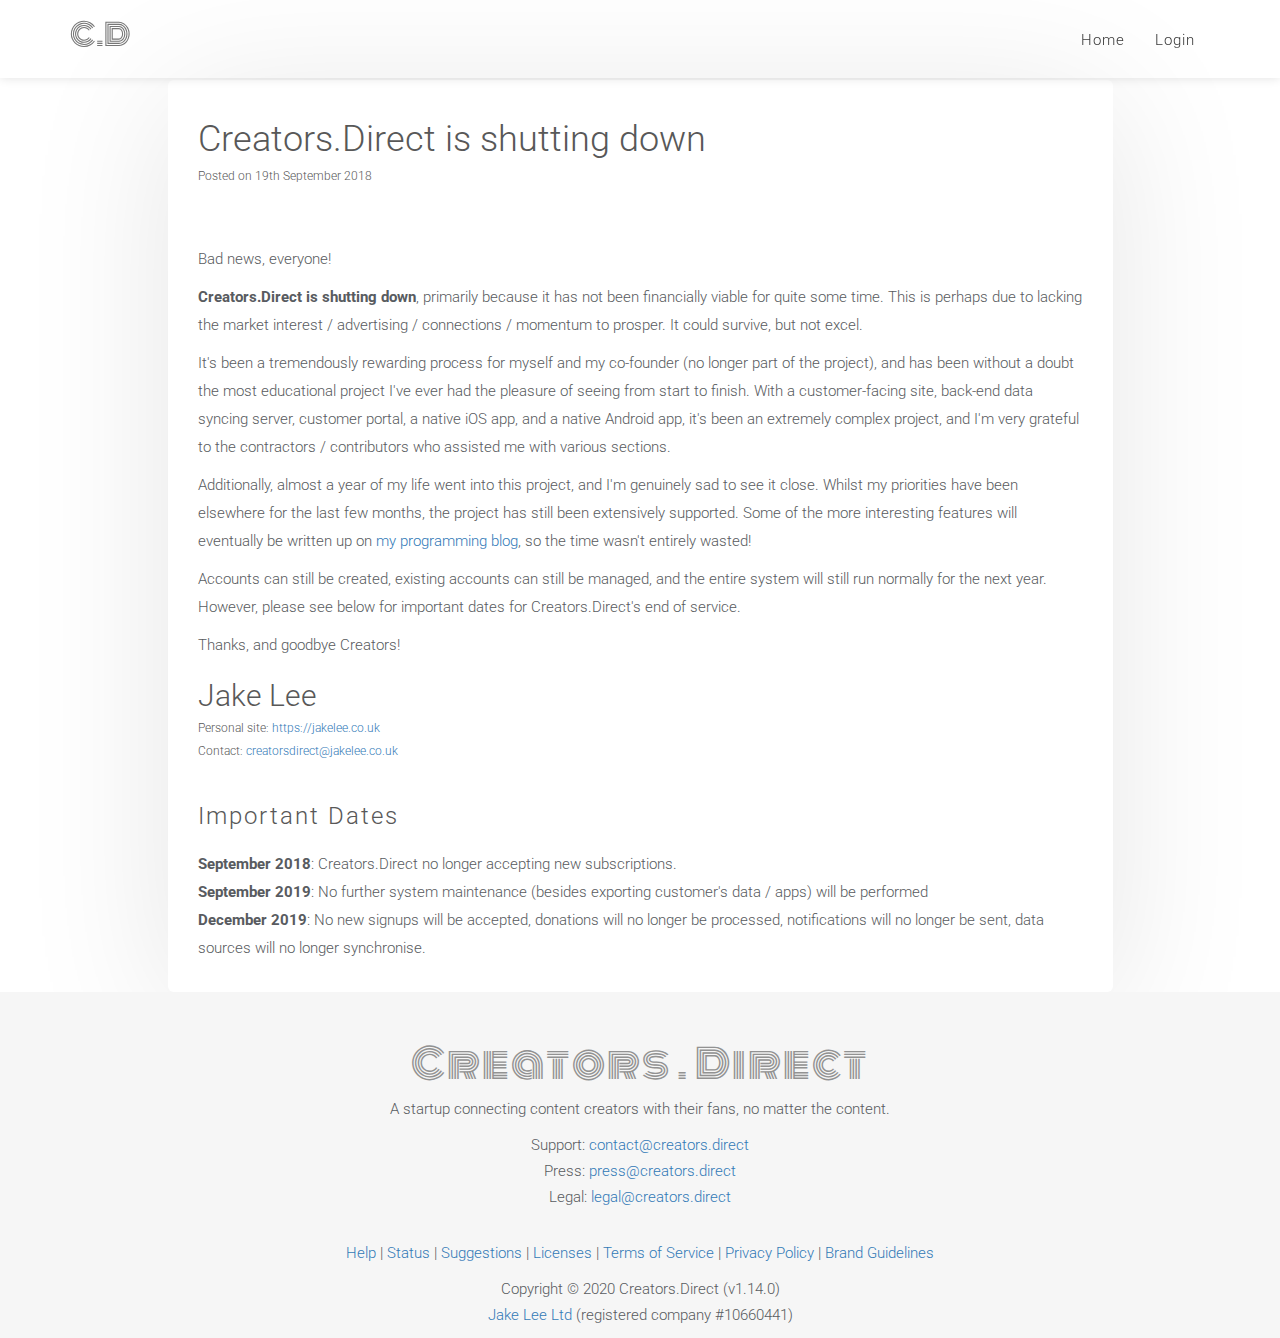
==== commit b664ad67: "Update goodbye.html" ====
--- a/goodbye.html
+++ b/goodbye.html
@@ -10,16 +10,16 @@
 <meta name="copyright" content="Creators.Direct 2020">
 <meta name="theme-color" content="#FB4C7F">
 <title>Goodbye | Creators.Direct</title>
-<link rel="apple-touch-icon" sizes="180x180" href="/assets/img/favicons/apple-touch-icon.png">
-<link rel="icon" type="image/png" sizes="32x32" href="/assets/img/favicons/favicon-32x32.png">
-<link rel="icon" type="image/png" sizes="16x16" href="/assets/img/favicons/favicon-16x16.png">
-<link rel="manifest" href="/assets/img/favicons/manifest.json">
+<link rel="apple-touch-icon" sizes="180x180" href="assets/img/favicons/apple-touch-icon.png">
+<link rel="icon" type="image/png" sizes="32x32" href="assets/img/favicons/favicon-32x32.png">
+<link rel="icon" type="image/png" sizes="16x16" href="assets/img/favicons/favicon-16x16.png">
+<link rel="manifest" href="assets/img/favicons/manifest.json">
 <link href="https://fonts.googleapis.com/css?family=Monoton%7CRoboto:100,300" rel="stylesheet">
 <link rel="stylesheet" href="https://maxcdn.bootstrapcdn.com/bootstrap/3.3.7/css/bootstrap.min.css" integrity="sha384-BVYiiSIFeK1dGmJRAkycuHAHRg32OmUcww7on3RYdg4Va+PmSTsz/K68vbdEjh4u" crossorigin="anonymous">
 <link rel="stylesheet" href="https://maxcdn.bootstrapcdn.com/font-awesome/4.7.0/css/font-awesome.min.css" integrity="sha384-wvfXpqpZZVQGK6TAh5PVlGOfQNHSoD2xbE+QkPxCAFlNEevoEH3Sl0sibVcOQVnN" crossorigin="anonymous">
-<link rel="stylesheet" href="/assets/plugins/bootsnav/css/bootsnav.css" />
-<link rel="stylesheet" href="/assets/plugins/swiper/css/swiper.min.css" />
-<link rel="stylesheet" href="/assets/css/gorilla.css" />
+<link rel="stylesheet" href="assets/plugins/bootsnav/css/bootsnav.css" />
+<link rel="stylesheet" href="assets/plugins/swiper/css/swiper.min.css" />
+<link rel="stylesheet" href="assets/css/gorilla.css" />
 </head>
 <body>
 <header class="header">
@@ -38,7 +38,7 @@
 <div class="collapse navbar-collapse" id="navbar-menu">
 <ul class="nav navbar-nav navbar-right" data-in="fadeInDown" data-out="fadeOutUp">
 <li class=""><a href="/">Home</a></li>
-<li class=""><a href="/creator/login">Login</a></li>
+<li class=""><a href="creator/login">Login</a></li>
 </ul>
 </div>
 </div>
@@ -68,7 +68,7 @@
 <h3>Important Dates</h3>
 <p><b>September 2018</b>: Creators.Direct no longer accepting new subscriptions.<br>
 <b>September 2019</b>: No further system maintenance (besides exporting customer's data / apps) will be performed<br>
-<b>December 2019</b>: No new signups will be accepted, donations will no longer be processed, notifications will no longer be sent, data sources will not longer synchronise.</p>
+<b>December 2019</b>: No new signups will be accepted, donations will no longer be processed, notifications will no longer be sent, data sources will no longer synchronise.</p>
 </div>
 </div>
 </div>
@@ -93,18 +93,18 @@
 <p><a href="/help" target="_blank">Help</a> |
 <a href="/status" target="_blank">Status</a> |
 <a href="https://feedback.creators.direct" target="_blank">Suggestions</a> |
-<a href="/assets/legal/thirdparties" target="_blank">Licenses</a> |
-<a href="/assets/legal/termsofservice" target="_blank">Terms of Service</a> |
-<a href="/assets/legal/privacypolicy" target="_blank">Privacy Policy</a> |
-<a href="/assets/legal/brand" target="_blank">Brand Guidelines</a></p>
+<a href="assets/legal/thirdparties" target="_blank">Licenses</a> |
+<a href="assets/legal/termsofservice" target="_blank">Terms of Service</a> |
+<a href="assets/legal/privacypolicy" target="_blank">Privacy Policy</a> |
+<a href="assets/legal/brand.html" target="_blank">Brand Guidelines</a></p>
 <p>Copyright &copy; 2020 Creators.Direct (v1.14.0)<br><a href="https://jakelee.co.uk" target="_blank">Jake Lee Ltd</a> (registered company #10660441)</p>
 </div>
 </div>
 </div>
 </div>
 </footer>
-<script nonce="57ca7957110197bcc690b021fc830d4f">var token = "742ff95ed64679ad601f8a71b2e4994b192f498a0d0c57cd224401986b529df5";</script><script src="/assets/plugins/jquery/jquery-3.2.1.min.js"></script>
-<script src="/assets/plugins/jquery/jquery-ui.min.js"></script>
-<script src="https://maxcdn.bootstrapcdn.com/bootstrap/3.3.7/js/bootstrap.min.js" integrity="sha384-Tc5IQib027qvyjSMfHjOMaLkfuWVxZxUPnCJA7l2mCWNIpG9mGCD8wGNIcPD7Txa" crossorigin="anonymous"></script><script src="/assets/plugins/bootsnav/js/bootsnav.js"></script>
+<script nonce="57ca7957110197bcc690b021fc830d4f">var token = "742ff95ed64679ad601f8a71b2e4994b192f498a0d0c57cd224401986b529df5";</script><script src="assets/plugins/jquery/jquery-3.2.1.min.js"></script>
+<script src="assets/plugins/jquery/jquery-ui.min.js"></script>
+<script src="https://maxcdn.bootstrapcdn.com/bootstrap/3.3.7/js/bootstrap.min.js" integrity="sha384-Tc5IQib027qvyjSMfHjOMaLkfuWVxZxUPnCJA7l2mCWNIpG9mGCD8wGNIcPD7Txa" crossorigin="anonymous"></script><script src="assets/plugins/bootsnav/js/bootsnav.js"></script>
 </body>
-</html>+</html>
